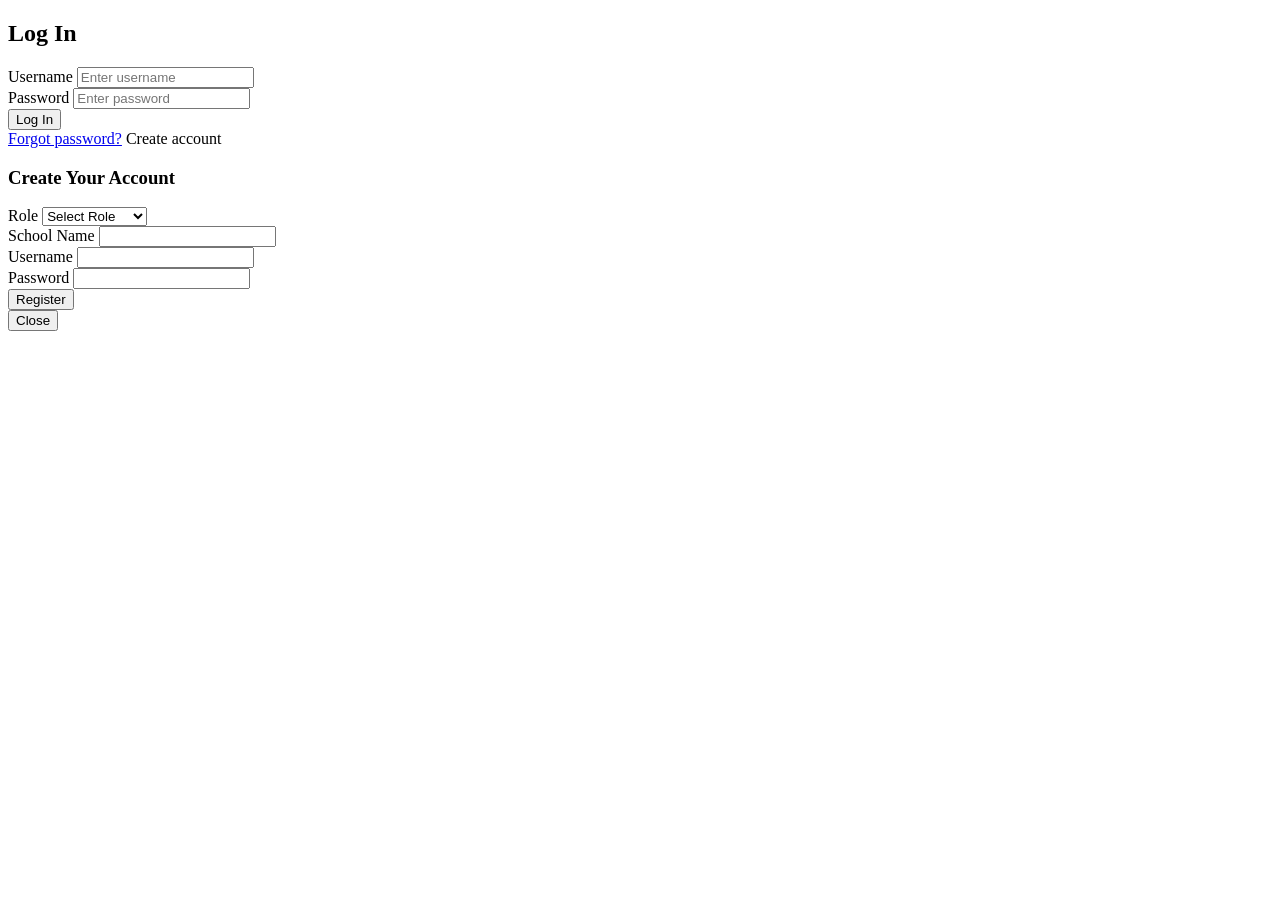
==== index.html @ ca8851c0 "Add files via upload" ====
<!DOCTYPE html>
<html lang="en">
<head>
    <meta charset="UTF-8">
    <meta name="viewport" content="width=device-width, initial-scale=1.0">
    <title>Login & Registration System</title>

    <link rel="stylesheet" href="style.css">
</head>
<body>

<div class="card">
    <h2>Log In</h2>
    <form id="loginForm" onsubmit="handleLogin(event)">
        <div class="form-group">
            <label for="loginUsername">Username</label>
            <input type="text" id="loginUsername" placeholder="Enter username" required>
        </div>

        <div class="form-group">
            <label for="loginPassword">Password</label>
            <input type="password" id="loginPassword" placeholder="Enter password" required>
        </div>

        <button type="submit" class="btn-submit">Log In</button>

        <div class="links">
            <a href="#">Forgot password?</a>
            <a id="createAccountTrigger">Create account</a>
        </div>
    </form>
</div>

<div class="modal-overlay" id="registerModal">
    <div class="modal-box">
        <h3>Create Your Account</h3>

        <form id="registerForm" onsubmit="handleRegister(event)">
            <div class="form-group">
                <label>Role</label>
                <select id="roleSelect" required>
                    <option value="" selected disabled>Select Role</option>
                    <option>Teacher</option>
                    <option>Student</option>
                    <option>Head Teacher</option>
                </select>
            </div>

            <div class="form-group">
                <label>School Name</label>
                <input type="text" id="schoolName" required>
            </div>

            <div class="form-group">
                <label>Username</label>
                <input type="text" id="regUsername" required>
            </div>

            <div class="form-group">
                <label>Password</label>
                <input type="password" id="regPassword" required>
            </div>

            <button class="btn-submit" type="submit">Register</button>
        </form>

        <button class="btn-close" id="closeModal">Close</button>
    </div>
</div>

<script src="script.js"></script>

</body>
</html>
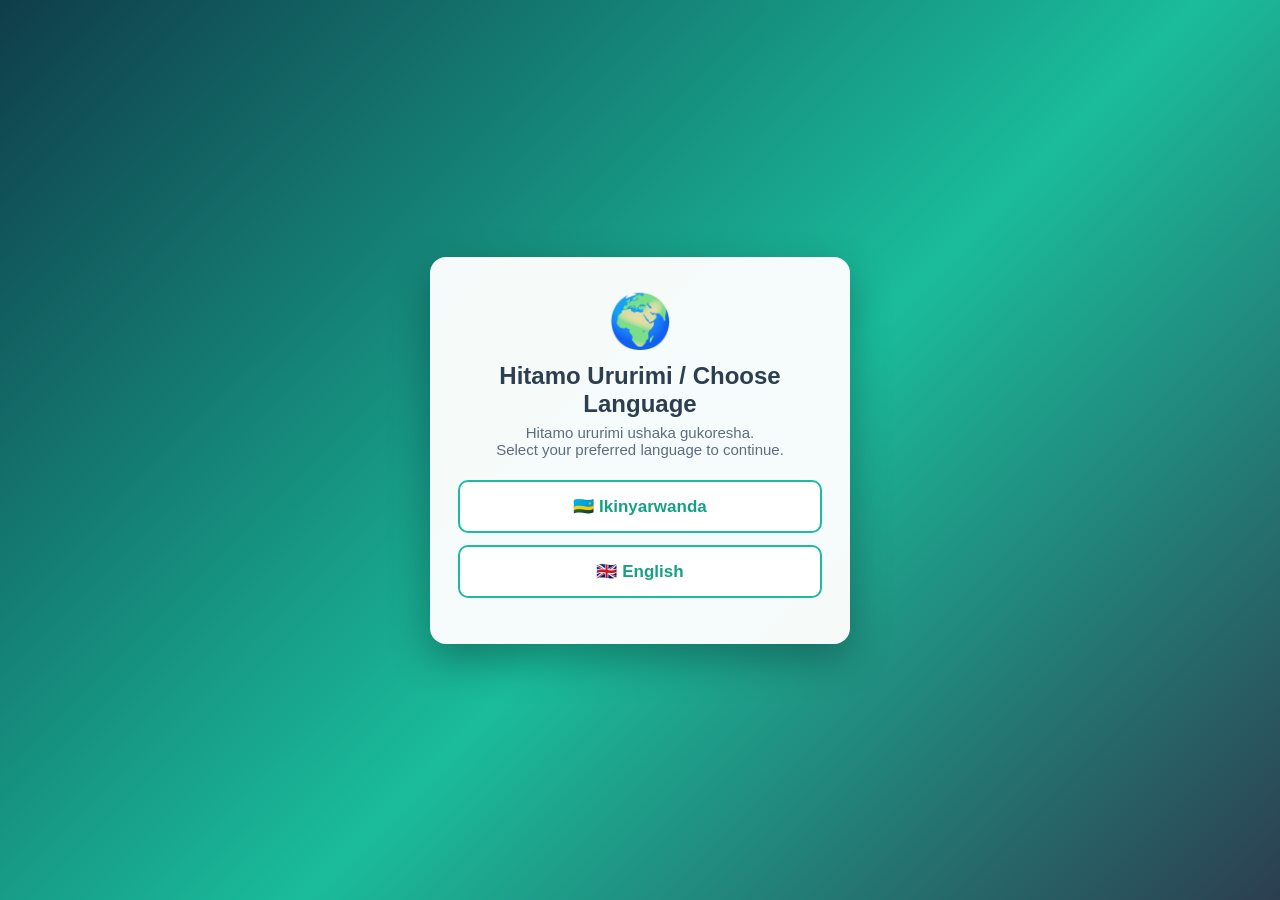
==== commit c131b53c: "Add files via upload" ====
--- a/index.html
+++ b/index.html
@@ -1,74 +1,299 @@
-<!DOCTYPE html>
-<html lang="en">
-<head>
-    <meta charset="UTF-8">
-    <meta name="viewport" content="width=device-width, initial-scale=1.0">
-    <title>Login & Registration System</title>
-
-    <link rel="stylesheet" href="style.css">
-</head>
-<body>
-
-<div class="card">
-    <h2>Log In</h2>
-    <form id="loginForm" onsubmit="handleLogin(event)">
-        <div class="form-group">
-            <label for="loginUsername">Username</label>
-            <input type="text" id="loginUsername" placeholder="Enter username" required>
-        </div>
-
-        <div class="form-group">
-            <label for="loginPassword">Password</label>
-            <input type="password" id="loginPassword" placeholder="Enter password" required>
-        </div>
-
-        <button type="submit" class="btn-submit">Log In</button>
-
-        <div class="links">
-            <a href="#">Forgot password?</a>
-            <a id="createAccountTrigger">Create account</a>
-        </div>
-    </form>
-</div>
-
-<div class="modal-overlay" id="registerModal">
-    <div class="modal-box">
-        <h3>Create Your Account</h3>
-
-        <form id="registerForm" onsubmit="handleRegister(event)">
-            <div class="form-group">
-                <label>Role</label>
-                <select id="roleSelect" required>
-                    <option value="" selected disabled>Select Role</option>
-                    <option>Teacher</option>
-                    <option>Student</option>
-                    <option>Head Teacher</option>
-                </select>
-            </div>
-
-            <div class="form-group">
-                <label>School Name</label>
-                <input type="text" id="schoolName" required>
-            </div>
-
-            <div class="form-group">
-                <label>Username</label>
-                <input type="text" id="regUsername" required>
-            </div>
-
-            <div class="form-group">
-                <label>Password</label>
-                <input type="password" id="regPassword" required>
-            </div>
-
-            <button class="btn-submit" type="submit">Register</button>
-        </form>
-
-        <button class="btn-close" id="closeModal">Close</button>
-    </div>
-</div>
-
-<script src="script.js"></script>
-
-</body>
-</html>+<!DOCTYPE html>
+<html lang="rw">
+<head>
+<meta charset="UTF-8">
+<meta name="viewport" content="width=device-width, initial-scale=1.0">
+<title>Smart School</title>
+
+<style>
+/* ==================== CSS ==================== */
+* { box-sizing: border-box; margin: 0; padding: 0; }
+
+body {
+    font-family: 'Segoe UI', Tahoma, Geneva, Verdana, sans-serif;
+    color: #fff;
+    min-height: 100vh;
+    background: linear-gradient(135deg, #0f3d4a, #1abc9c 55%, #2c3e50);
+    background-attachment: fixed;
+    position: relative;
+    overflow-x: hidden;
+}
+
+/* Background shapes */
+.shape { position: fixed; border-radius: 50%; background: #fff; opacity: .12; pointer-events: none; }
+.s1 { width: 420px; height: 420px; top: -120px; left: -100px; }
+.s2 { width: 300px; height: 300px; bottom: -90px; right: -60px; }
+.s3 { width: 140px; height: 140px; top: 30%; right: 10%; }
+
+/* ---------- Language chooser (shows first) ---------- */
+#langOverlay {
+    position: fixed;
+    inset: 0;
+    z-index: 100;
+    display: flex;
+    align-items: center;
+    justify-content: center;
+    padding: 20px;
+    background: linear-gradient(135deg, #0f3d4a, #1abc9c 55%, #2c3e50);
+}
+#langOverlay.hidden { display: none; }
+.lang-box {
+    background: rgba(255,255,255,.96);
+    color: #2c3e50;
+    width: 100%;
+    max-width: 420px;
+    border-radius: 16px;
+    padding: 34px 28px;
+    text-align: center;
+    box-shadow: 0 16px 40px rgba(0,0,0,.3);
+}
+.lang-box .big { font-size: 52px; }
+.lang-box h2 { margin: 10px 0 6px; }
+.lang-box p { color: #5d6d7e; margin-bottom: 22px; font-size: 15px; }
+.lang-btn {
+    display: block;
+    width: 100%;
+    padding: 14px;
+    margin-bottom: 12px;
+    border: 2px solid #1abc9c;
+    background: #fff;
+    color: #16a085;
+    font-size: 17px;
+    font-weight: bold;
+    border-radius: 10px;
+    cursor: pointer;
+    transition: .25s;
+}
+.lang-btn:hover { background: #1abc9c; color: #fff; }
+
+/* ---------- Top bar ---------- */
+.topbar {
+    position: relative;
+    display: flex;
+    justify-content: space-between;
+    align-items: center;
+    padding: 18px 40px;
+}
+.logo { font-size: 22px; font-weight: bold; letter-spacing: .5px; }
+.nav-right { display: flex; align-items: center; gap: 12px; }
+.lang-switch { display: flex; border: 2px solid #fff; border-radius: 6px; overflow: hidden; }
+.lang-switch button {
+    background: transparent;
+    color: #fff;
+    border: none;
+    padding: 7px 12px;
+    font-weight: bold;
+    cursor: pointer;
+}
+.lang-switch button.active { background: #fff; color: #16a085; }
+.nav-login {
+    background: #fff;
+    color: #16a085;
+    padding: 9px 22px;
+    border-radius: 6px;
+    font-weight: bold;
+    text-decoration: none;
+}
+.nav-login:hover { background: #ecf0f1; }
+
+/* ---------- Hero ---------- */
+.hero { position: relative; text-align: center; max-width: 760px; margin: 50px auto 40px; padding: 0 20px; }
+.hero h1 { font-size: 42px; line-height: 1.2; margin-bottom: 18px; }
+.hero h1 .brand { color: #f9e79f; }
+.hero p { font-size: 18px; opacity: .92; margin-bottom: 28px; line-height: 1.6; }
+.btn-main {
+    display: inline-block;
+    background: #2c3e50;
+    color: #fff;
+    padding: 14px 34px;
+    border-radius: 8px;
+    font-size: 17px;
+    font-weight: bold;
+    text-decoration: none;
+    transition: .3s;
+}
+.btn-main:hover { background: #1a252f; transform: translateY(-2px); }
+
+/* ---------- Role cards ---------- */
+.roles { position: relative; max-width: 1000px; margin: 0 auto; padding: 20px; text-align: center; }
+.roles h2 { margin-bottom: 25px; font-size: 26px; }
+.role-grid { display: grid; grid-template-columns: repeat(auto-fit, minmax(250px, 1fr)); gap: 22px; }
+.role-card {
+    background: rgba(255,255,255,.95);
+    color: #2c3e50;
+    border-radius: 14px;
+    padding: 28px 22px;
+    box-shadow: 0 12px 30px rgba(0,0,0,.25);
+    cursor: pointer;
+    transition: .3s;
+}
+.role-card:hover { transform: translateY(-6px); }
+.role-card .icon { font-size: 48px; margin-bottom: 10px; }
+.role-card h3 { margin-bottom: 10px; }
+.role-card p { font-size: 14px; color: #5d6d7e; line-height: 1.5; margin-bottom: 18px; min-height: 63px; }
+.role-card button {
+    width: 100%;
+    background: #1abc9c;
+    color: #fff;
+    border: none;
+    padding: 11px;
+    border-radius: 6px;
+    font-weight: bold;
+    cursor: pointer;
+}
+.role-card button:hover { background: #16a085; }
+
+footer { position: relative; text-align: center; padding: 35px 20px; font-size: 13px; opacity: .8; }
+
+@media (max-width: 600px) {
+    .topbar { padding: 14px 18px; }
+    .hero h1 { font-size: 30px; }
+    .hero { margin-top: 30px; }
+    .logo { font-size: 18px; }
+}
+</style>
+</head>
+<body>
+
+<!-- ==================== LANGUAGE CHOOSER ==================== -->
+<div id="langOverlay">
+    <div class="lang-box">
+        <div class="big">🌍</div>
+        <h2>Hitamo Ururimi / Choose Language</h2>
+        <p>Hitamo ururimi ushaka gukoresha.<br>Select your preferred language to continue.</p>
+        <button class="lang-btn" onclick="chooseLang('rw')">🇷🇼 Ikinyarwanda</button>
+        <button class="lang-btn" onclick="chooseLang('en')">🇬🇧 English</button>
+    </div>
+</div>
+
+<!-- ==================== PAGE ==================== -->
+<div class="shape s1"></div>
+<div class="shape s2"></div>
+<div class="shape s3"></div>
+
+<nav class="topbar">
+    <div class="logo">🎓 Smart School</div>
+    <div class="nav-right">
+        <div class="lang-switch">
+            <button id="btn-rw" onclick="chooseLang('rw')">KIN</button>
+            <button id="btn-en" onclick="chooseLang('en')">ENG</button>
+        </div>
+        <a href="login.html" class="nav-login" id="loginLink" data-i18n="login"></a>
+    </div>
+</nav>
+
+<section class="hero">
+    <h1><span data-i18n="welcome1"></span> <span class="brand">Smart School</span></h1>
+    <p data-i18n="tagline"></p>
+    <a href="login.html" class="btn-main" id="startLink" data-i18n="start"></a>
+</section>
+
+<section class="roles">
+    <h2 data-i18n="whoAreYou"></h2>
+    <div class="role-grid">
+        <div class="role-card" data-role="student">
+            <div class="icon">🧑‍🎓</div>
+            <h3 data-i18n="studentTitle"></h3>
+            <p data-i18n="studentDesc"></p>
+            <button data-i18n="studentBtn"></button>
+        </div>
+        <div class="role-card" data-role="teacher">
+            <div class="icon">👩‍🏫</div>
+            <h3 data-i18n="teacherTitle"></h3>
+            <p data-i18n="teacherDesc"></p>
+            <button data-i18n="teacherBtn"></button>
+        </div>
+        <div class="role-card" data-role="headmaster">
+            <div class="icon">🏫</div>
+            <h3 data-i18n="hmTitle"></h3>
+            <p data-i18n="hmDesc"></p>
+            <button data-i18n="hmBtn"></button>
+        </div>
+    </div>
+</section>
+
+<footer>© <span id="year"></span> Smart School. <span data-i18n="rights"></span></footer>
+
+<script>
+/* ==================== JAVASCRIPT ==================== */
+
+// Amagambo yose mu ndimi zombi
+const TEXT = {
+    rw: {
+        login: "Injira",
+        welcome1: "Murakaza neza kuri",
+        tagline: "Urubuga rumwe rufasha abanyeshuri, abarimu na Head Master gucunga amasomo, amanota na attendance.",
+        start: "Tangira Winjire",
+        whoAreYou: "Uri nde?",
+        studentTitle: "Umunyeshuri (Student)",
+        studentDesc: "Reba notes, wige ukoresheje AI, ukore assessment kandi ureba amanota yawe.",
+        studentBtn: "Injira nk'Umunyeshuri",
+        teacherTitle: "Umwarimu (Teacher)",
+        teacherDesc: "Shyira notes hanze, ureba abanyeshuri bawe, utange amanota ukore na attendance.",
+        teacherBtn: "Injira nk'Umwarimu",
+        hmTitle: "Head Master",
+        hmDesc: "Kurikirana attendance y'abarimu, wemeze cyangwa wange ubusabe bw'abashya.",
+        hmBtn: "Injira nka Head Master",
+        rights: "Uburenganzira bwose burabitswe."
+    },
+    en: {
+        login: "Login",
+        welcome1: "Welcome to",
+        tagline: "One platform that helps students, teachers and the Head Master manage lessons, marks and attendance.",
+        start: "Get Started",
+        whoAreYou: "Who are you?",
+        studentTitle: "Student",
+        studentDesc: "Access notes, study with AI, take assessments and view your marks.",
+        studentBtn: "Login as Student",
+        teacherTitle: "Teacher",
+        teacherDesc: "Upload notes, view your students, give marks and take attendance.",
+        teacherBtn: "Login as Teacher",
+        hmTitle: "Head Master",
+        hmDesc: "Track teachers' attendance and approve or reject new access requests.",
+        hmBtn: "Login as Head Master",
+        rights: "All rights reserved."
+    }
+};
+
+let currentLang = "rw";
+
+// Bika ururimi muri localStorage (kugira ngo login.html n'andi mapaji arubone)
+function saveLang(l) { try { localStorage.setItem("lang", l); } catch (e) {} }
+
+// Shyira ururimi rwatoranyijwe ku rupapuro rwose
+function applyLang(lang) {
+    currentLang = lang;
+    document.documentElement.lang = lang;
+    document.querySelectorAll("[data-i18n]").forEach(function (el) {
+        el.textContent = TEXT[lang][el.dataset.i18n];
+    });
+    document.getElementById("btn-rw").classList.toggle("active", lang === "rw");
+    document.getElementById("btn-en").classList.toggle("active", lang === "en");
+    document.getElementById("loginLink").href = "login.html?lang=" + lang;
+    document.getElementById("startLink").href = "login.html?lang=" + lang;
+}
+
+// Iyo umuntu ahisemo ururimi (ahise ahise ku ntangiriro cyangwa ku buto ya KIN/ENG)
+function chooseLang(lang) {
+    saveLang(lang);
+    applyLang(lang);
+    document.getElementById("langOverlay").classList.add("hidden");
+}
+
+// Iyo ukanze ku ikarita y'uruhare (student / teacher / headmaster)
+document.querySelectorAll(".role-card").forEach(function (card) {
+    card.addEventListener("click", function () {
+        const role = card.dataset.role;
+        try { localStorage.setItem("selectedRole", role); } catch (e) {}
+        window.location.href = "login.html?role=" + role + "&lang=" + currentLang;
+    });
+});
+
+document.getElementById("year").textContent = new Date().getFullYear();
+
+// Gutangira: dushyiraho Ikinyarwanda munsi y'icyo gifuniko cyo guhitamo ururimi.
+// Buri muntu winjiye abanza guhitamo ururimi.
+applyLang("rw");
+</script>
+</body>
+</html>
